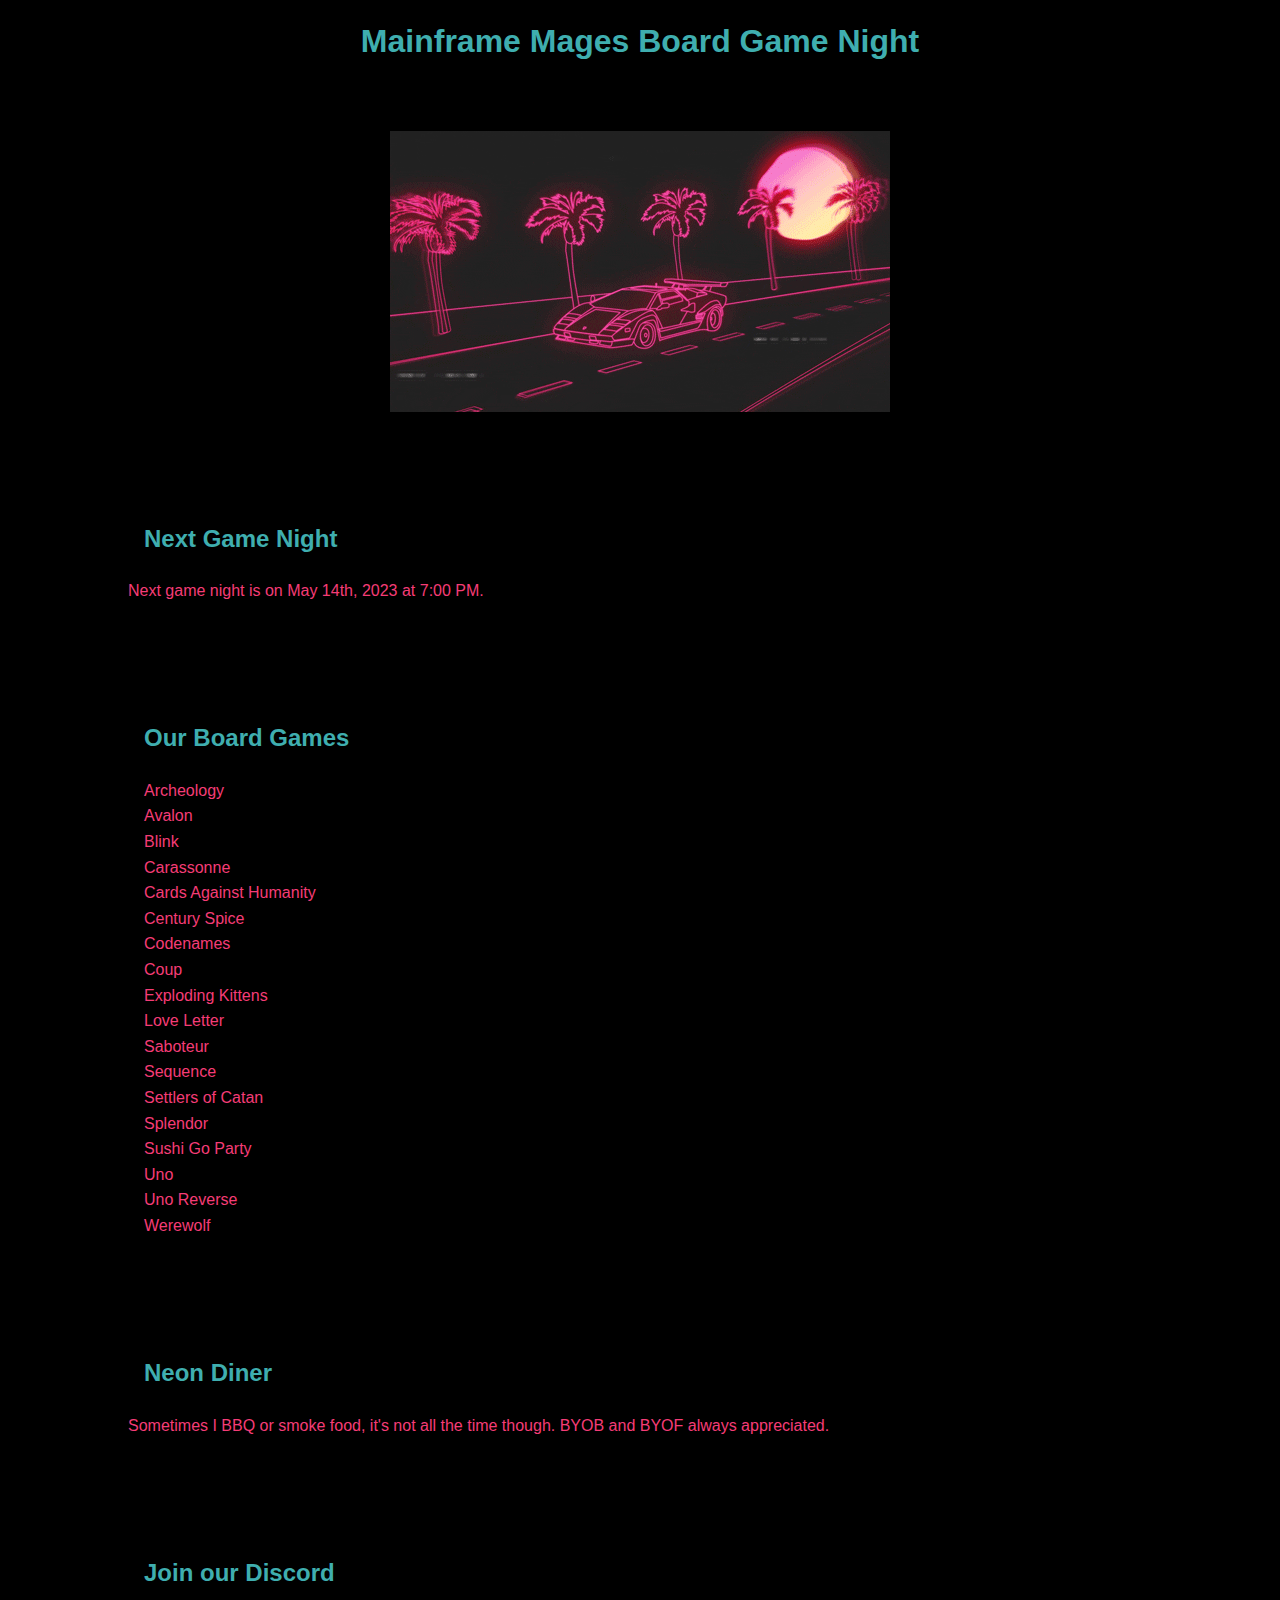
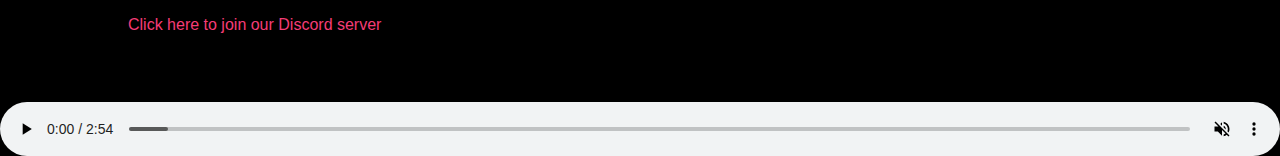
==== index.html @ df43968a "Update index.html" ====
<!DOCTYPE html>
<html lang="en">
<head>
  <meta charset="UTF-8">
  <meta name="viewport" content="width=device-width, initial-scale=1.0">
  <link rel="stylesheet" href="styles.css">
  <title>Board Game Night</title>
</head>
<body>
  <header>
    <h1>Mainframe Mages Board Game Night</h1>
  </header>
    <section id="banner">
    <img src="caroutrun.gif" alt="Banner Image">
  </section>
  <section>
    <h2>Next Game Night</h2>
    <p>Next game night is on May 14th, 2023 at 7:00 PM.</p>
  </section>
 <section>
  <h2>Our Board Games</h2>
  <ul>
    <li>Archeology</li>
    <li>Avalon</li>
    <li>Blink</li>
    <li>Carassonne</li>
    <li>Cards Against Humanity</li>
    <li>Century Spice</li>
    <li>Codenames</li>
    <li>Coup</li>
    <li>Exploding Kittens</li>
    <li>Love Letter</li>
    <li>Saboteur</li>
    <li>Sequence</li>
    <li>Settlers of Catan</li>
    <li>Splendor</li>
    <li>Sushi Go Party</li>
    <li>Uno</li>
    <li>Uno Reverse</li>
    <li>Werewolf</li>
  </ul>
</section>
  <section>
    <h2>Neon Diner</h2>
    <p>Sometimes I BBQ or smoke food, it's not all the time though. BYOB and BYOF always appreciated.</p>
  </section>
  <section>
    <h2>Join our Discord</h2>
    <p><a href="https://discord.gg/2UQatkYEr6" target="_blank">Click here to join our Discord server</a></p>
  </section>
  <audio controls autoplay loop muted>
    <source src="Looking Forward.webm" type="audio/mpeg">
    Your browser does not support the audio element.
  </audio>
</body>
</html>
---- styles.css ----
body {
  font-family: Arial, sans-serif;
  line-height: 1.6;
  margin: 0;
  padding: 0;
  background-color: #000;
  color: #F53C76;
}

header {
  background-color: #000;
  color: #3FAEAF;
  text-align: center;
  padding: 1rem;
}

h1 {
  margin: 0;
}

h2 {
  padding-left: 1rem;
  color: #3FAEAF
}

section {
  padding: 2rem;
  background-color: #000;
  margin: 1rem auto;
  width: 80%;
  border-radius: 5px;
}

ul {
  list-style: none;
  padding: 0;
}

li {
  padding-left: 1rem;
}

a {
  color: #F53C76;
  text-decoration: none;
}

a:hover {
  color: #3FAEAF;
}

#banner {
  text-align: center;
  margin-bottom: 1rem;
}

#banner img {
  max-width: 100%;
  height: auto;
}

audio {
  display: block;
  width: 100%;
  margin-top: 1rem;
}
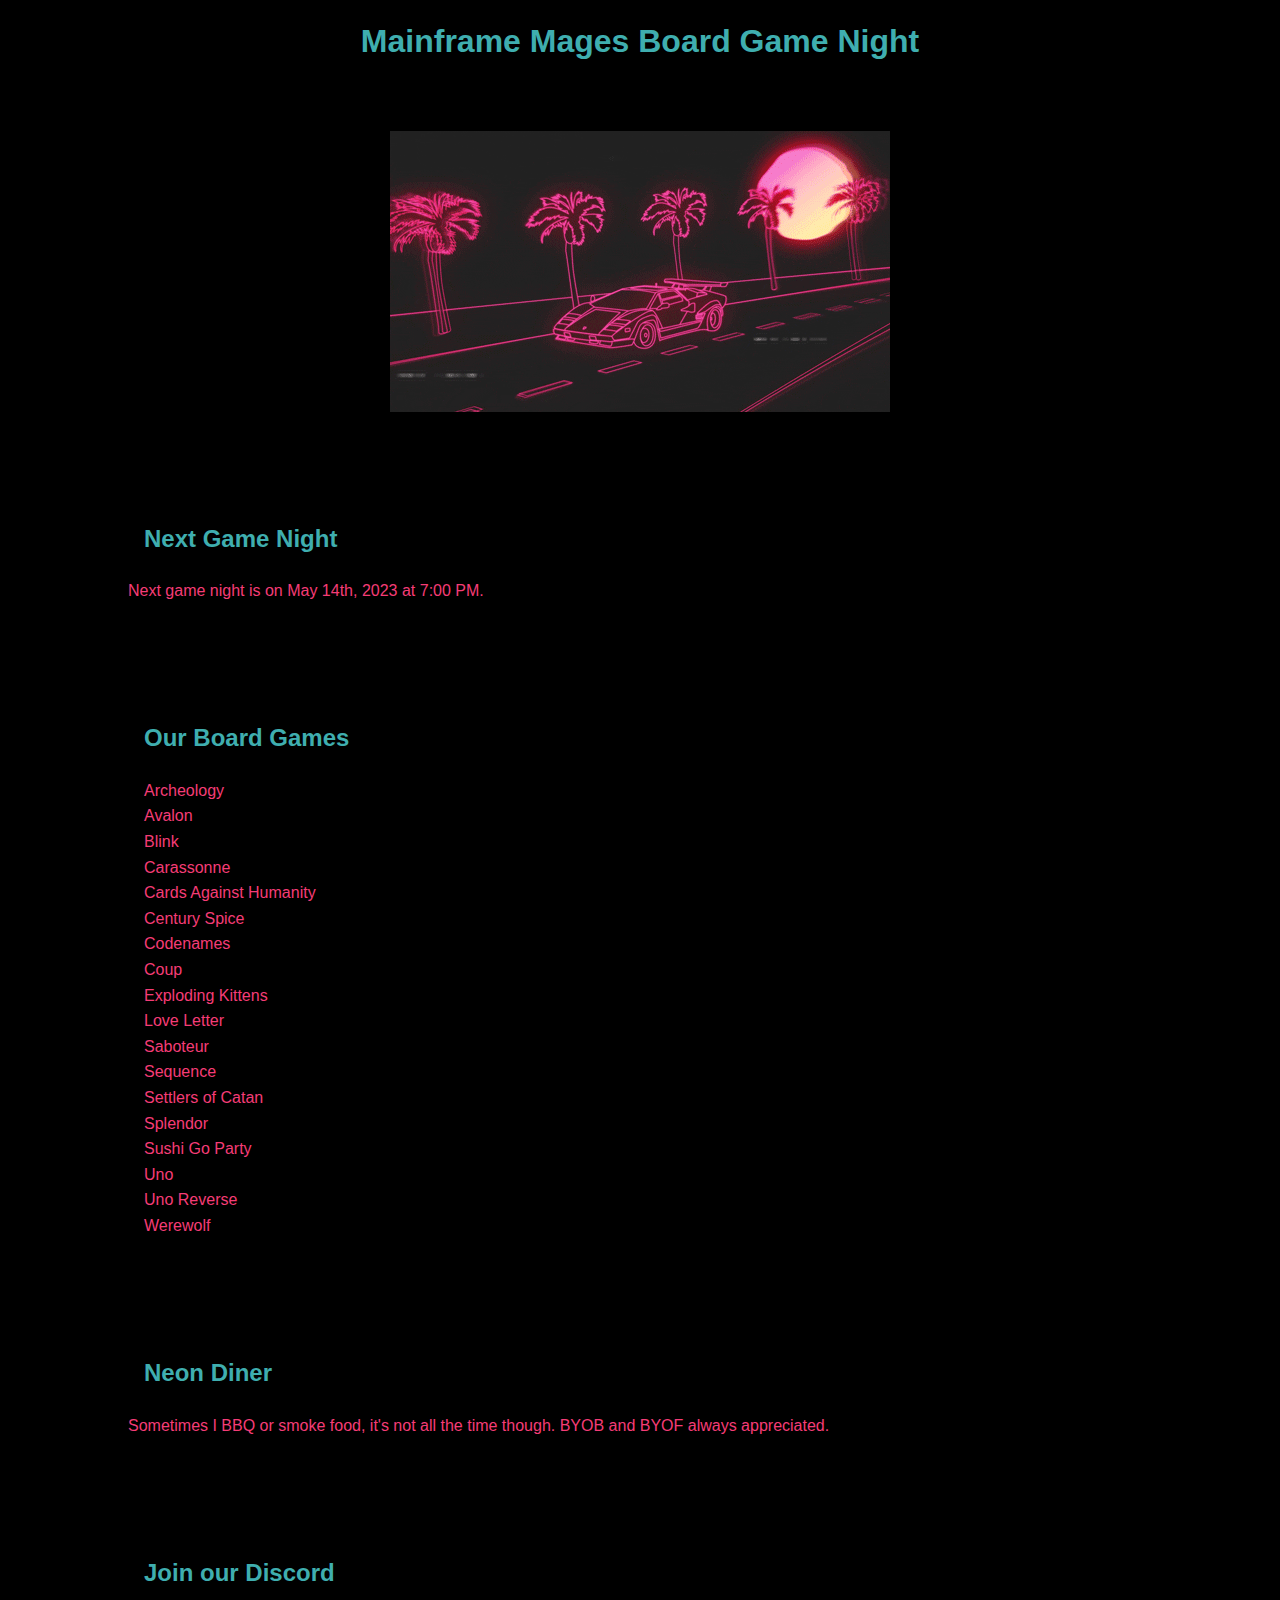
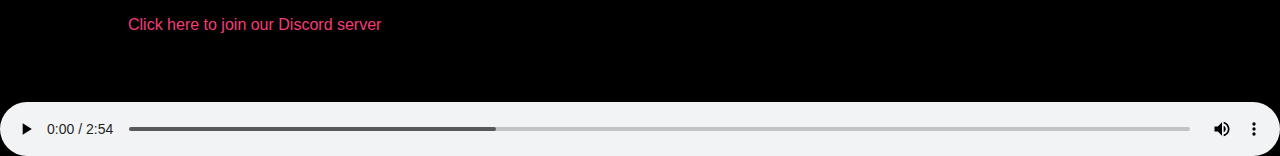
==== commit 3bb18206: "Update index.html" ====
--- a/index.html
+++ b/index.html
@@ -48,7 +48,7 @@
     <h2>Join our Discord</h2>
     <p><a href="https://discord.gg/2UQatkYEr6" target="_blank">Click here to join our Discord server</a></p>
   </section>
-  <audio controls autoplay loop muted>
+  <audio controls autoplay loop>
     <source src="Looking Forward.webm" type="audio/mpeg">
     Your browser does not support the audio element.
   </audio>
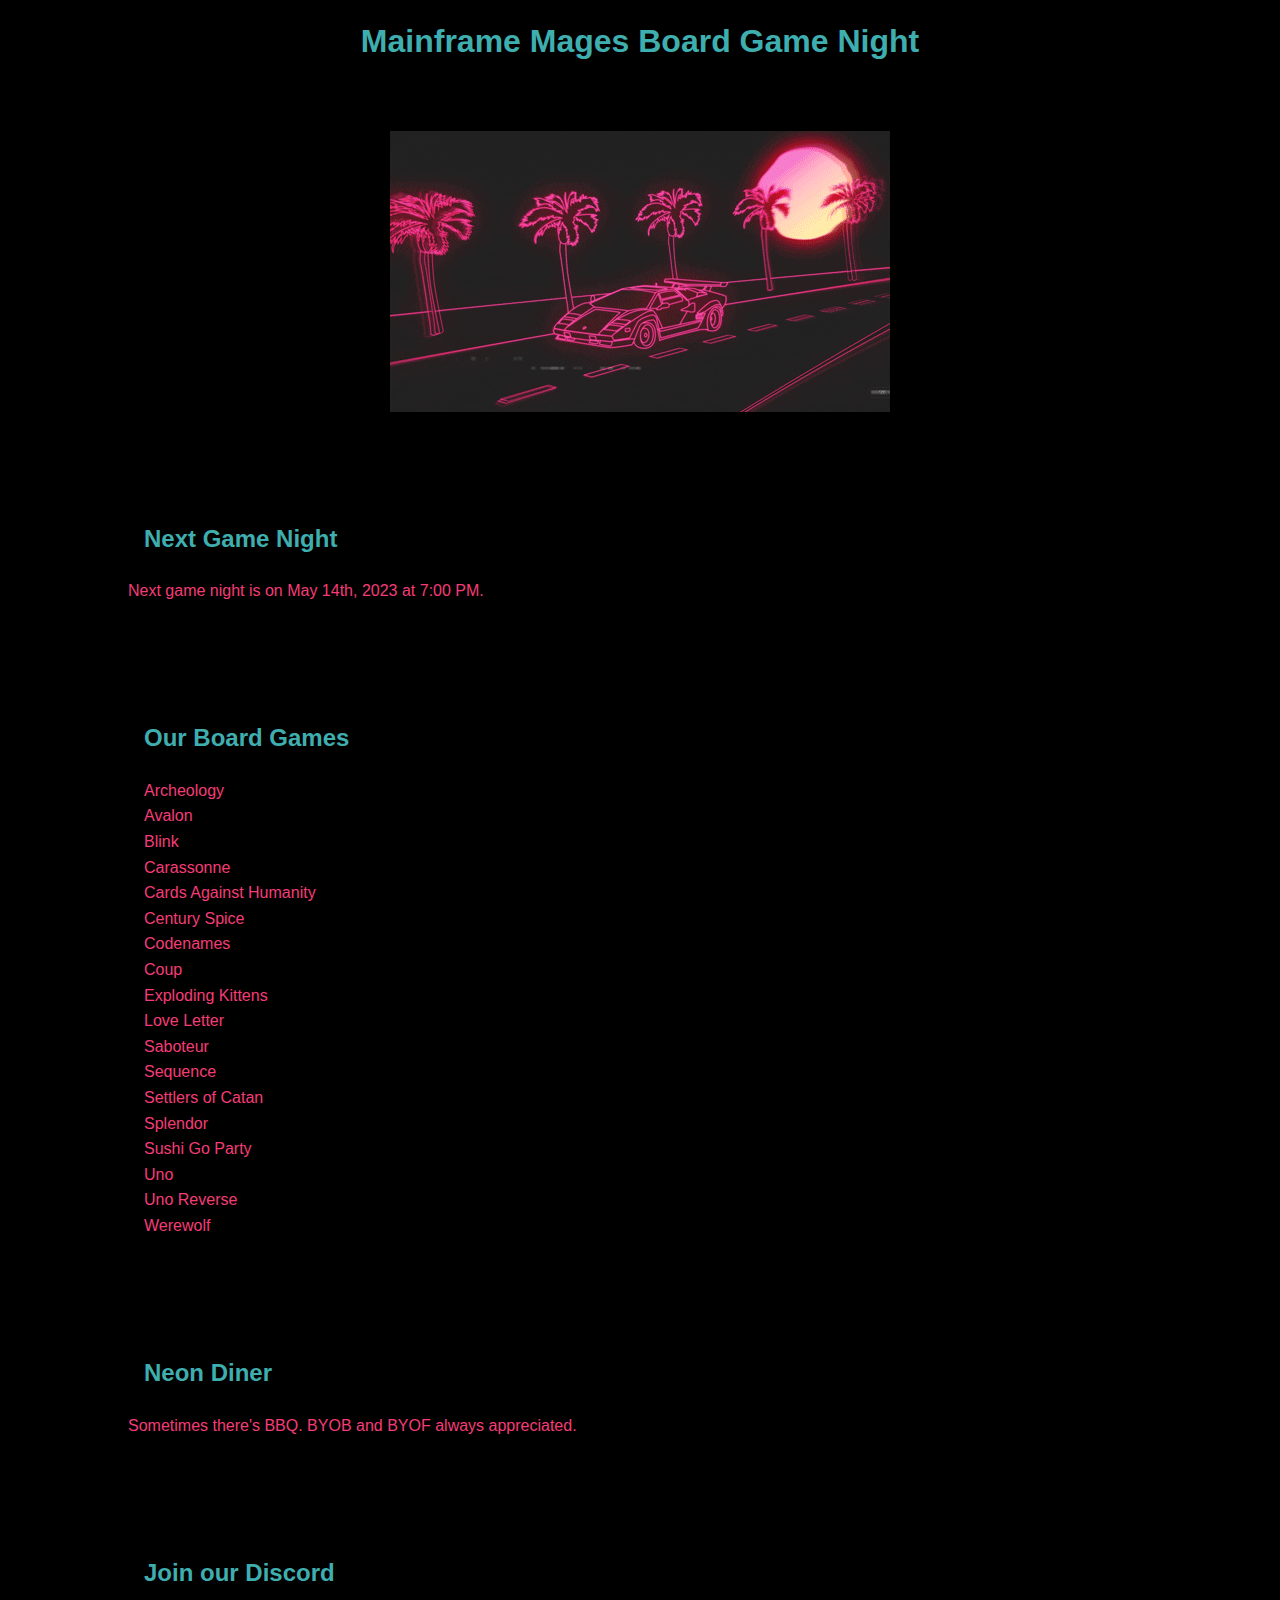
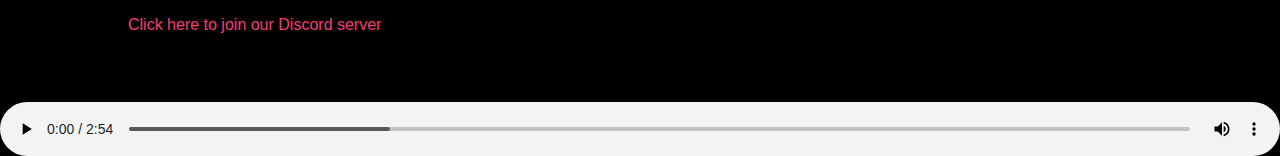
==== commit cf15c7a8: "Update index.html" ====
--- a/index.html
+++ b/index.html
@@ -42,7 +42,7 @@
 </section>
   <section>
     <h2>Neon Diner</h2>
-    <p>Sometimes I BBQ or smoke food, it's not all the time though. BYOB and BYOF always appreciated.</p>
+    <p>Sometimes there's BBQ. BYOB and BYOF always appreciated.</p>
   </section>
   <section>
     <h2>Join our Discord</h2>
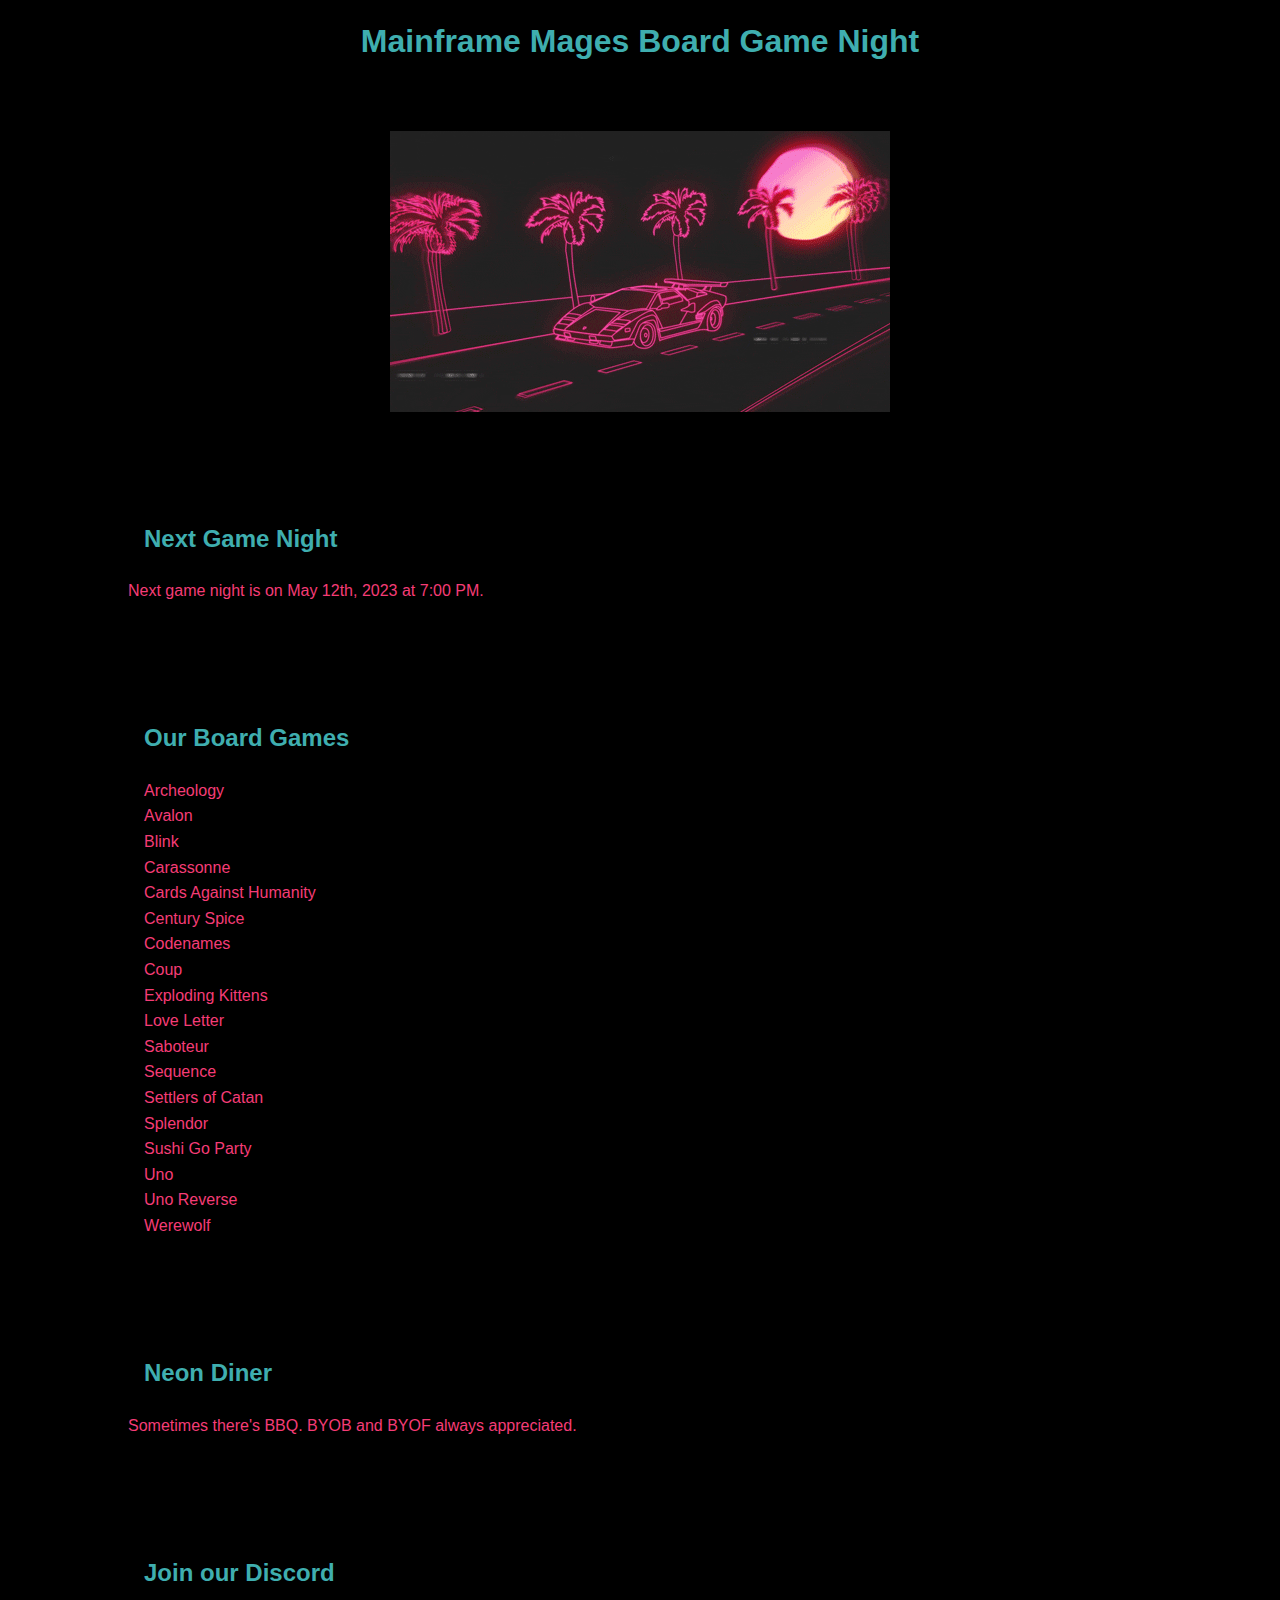
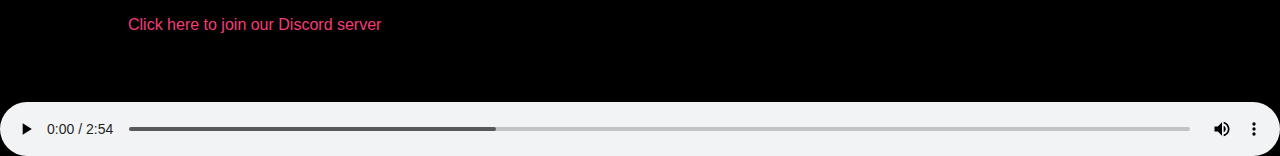
==== commit 90c8a71b: "Update index.html" ====
--- a/index.html
+++ b/index.html
@@ -15,7 +15,7 @@
   </section>
   <section>
     <h2>Next Game Night</h2>
-    <p>Next game night is on May 14th, 2023 at 7:00 PM.</p>
+    <p>Next game night is on May 12th, 2023 at 7:00 PM.</p>
   </section>
  <section>
   <h2>Our Board Games</h2>
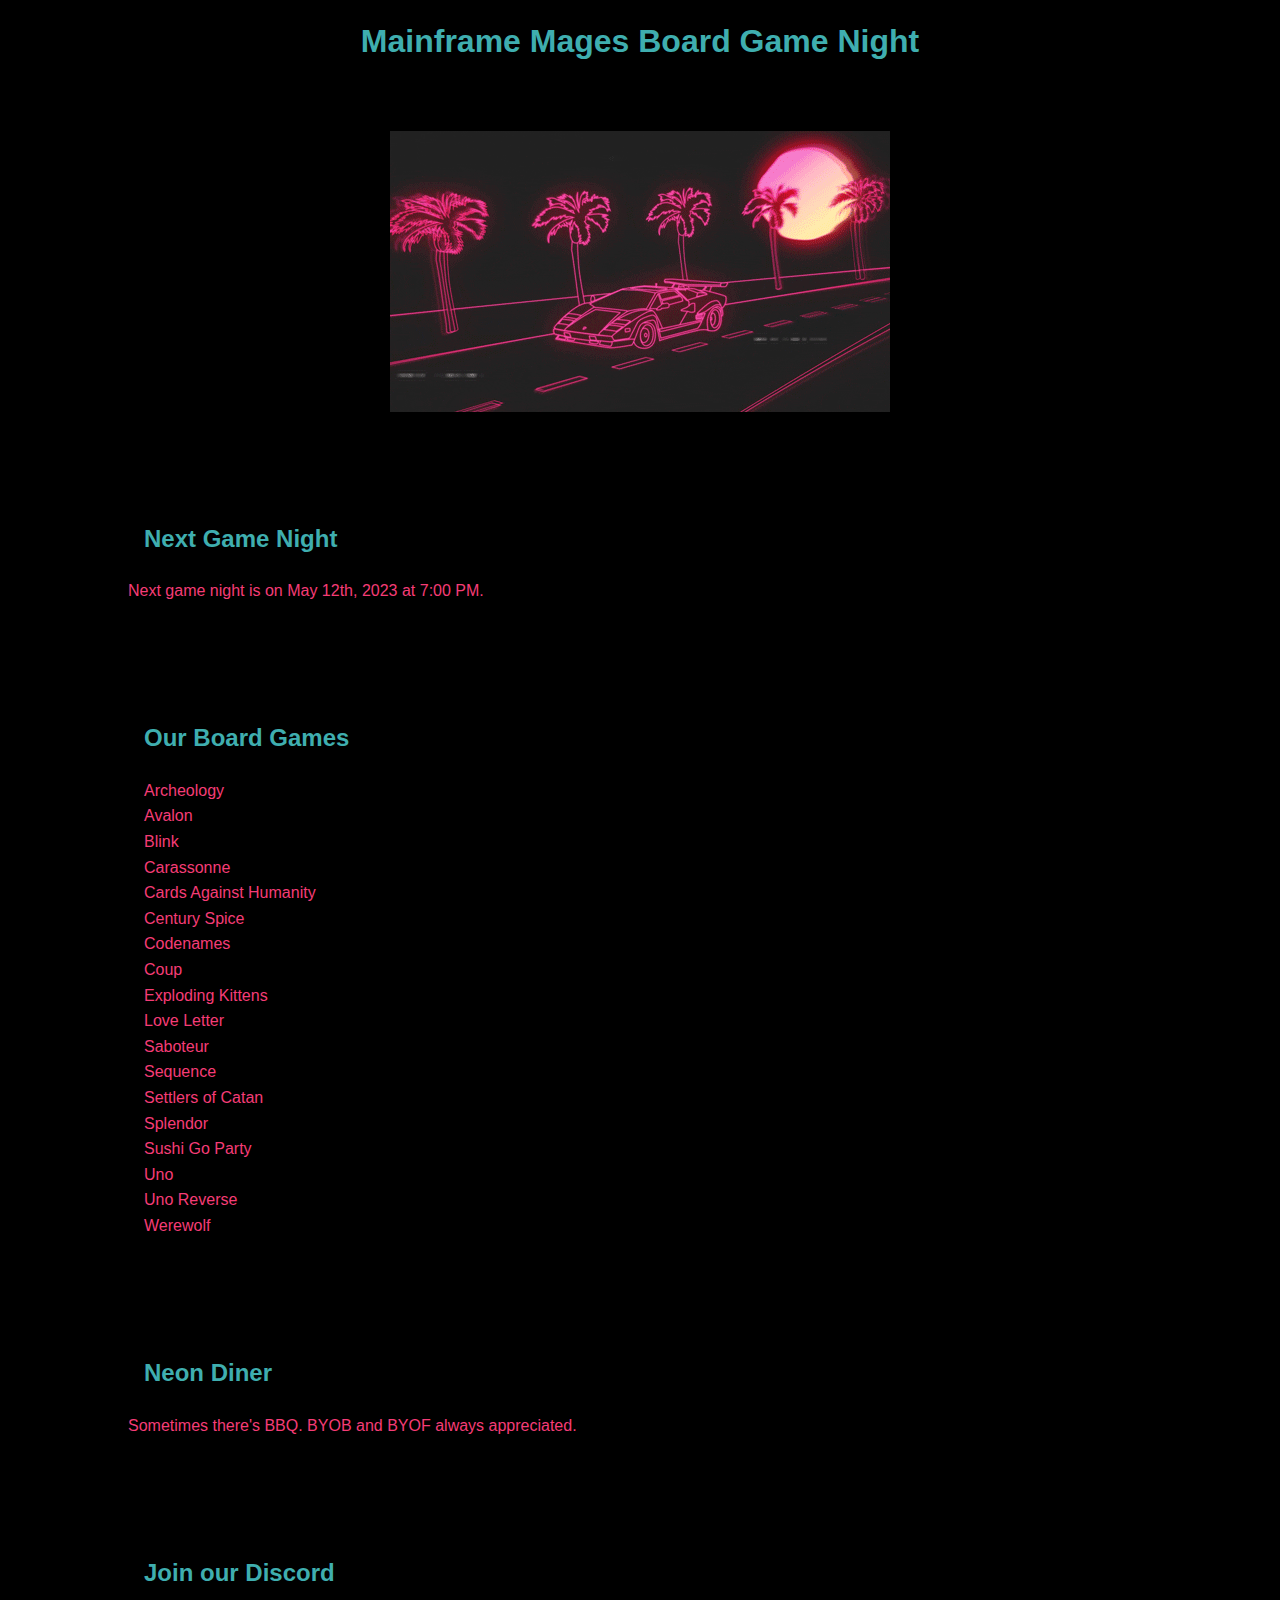
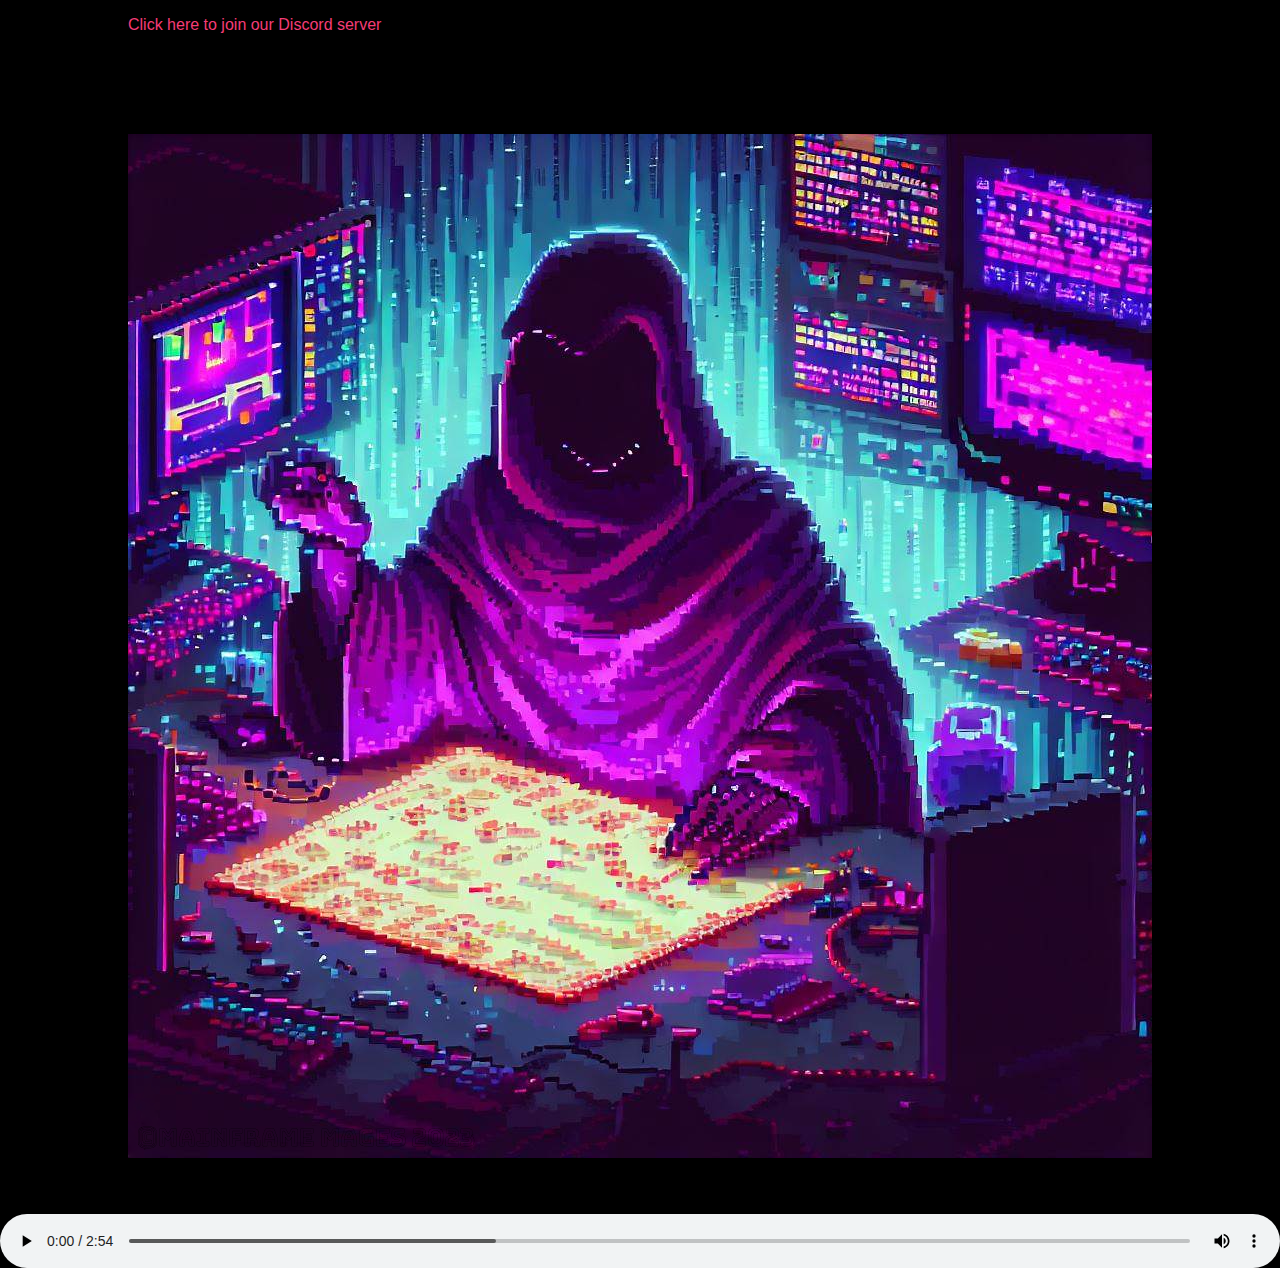
==== commit c4ceaadf: "Update index.html" ====
--- a/index.html
+++ b/index.html
@@ -48,6 +48,9 @@
     <h2>Join our Discord</h2>
     <p><a href="https://discord.gg/2UQatkYEr6" target="_blank">Click here to join our Discord server</a></p>
   </section>
+  <section id="banner">
+    <img src="MainframeMage1.png" alt="Banner Image">
+  </section>
   <audio controls autoplay loop>
     <source src="Looking Forward.webm" type="audio/mpeg">
     Your browser does not support the audio element.
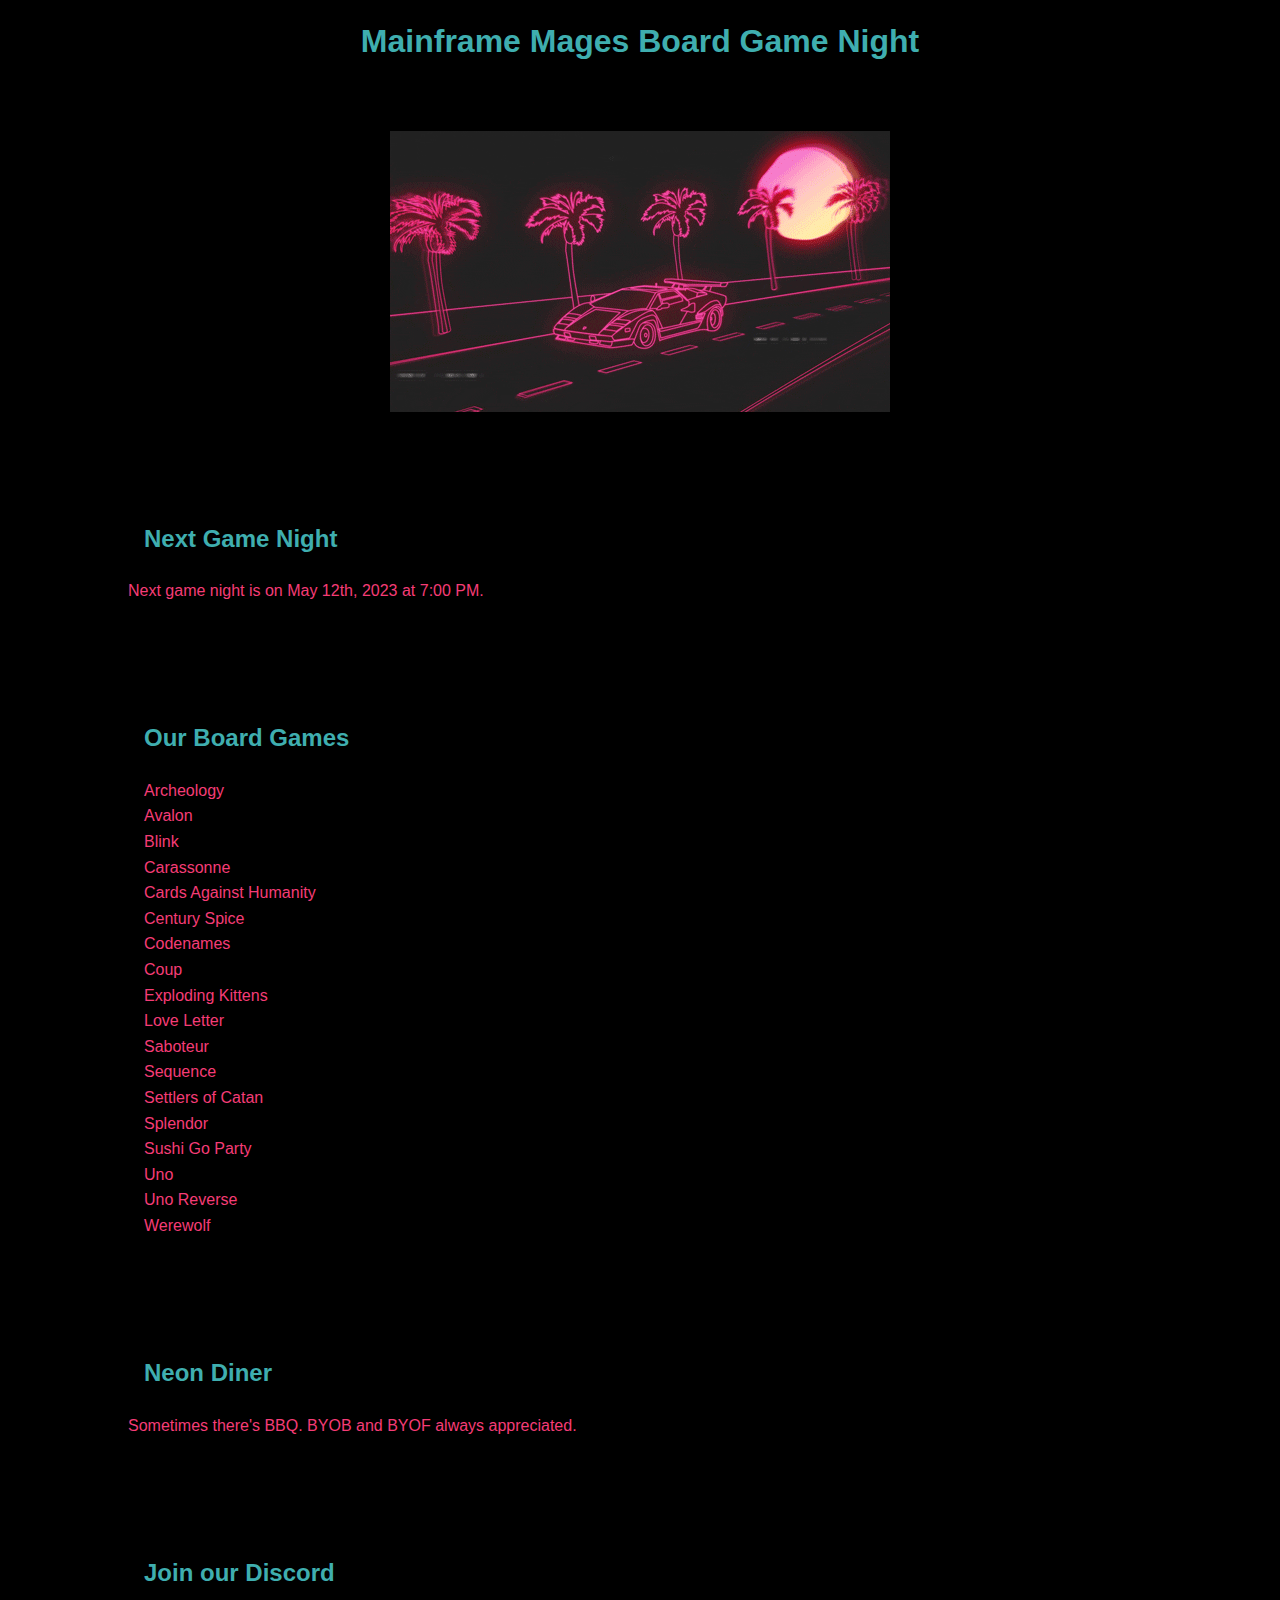
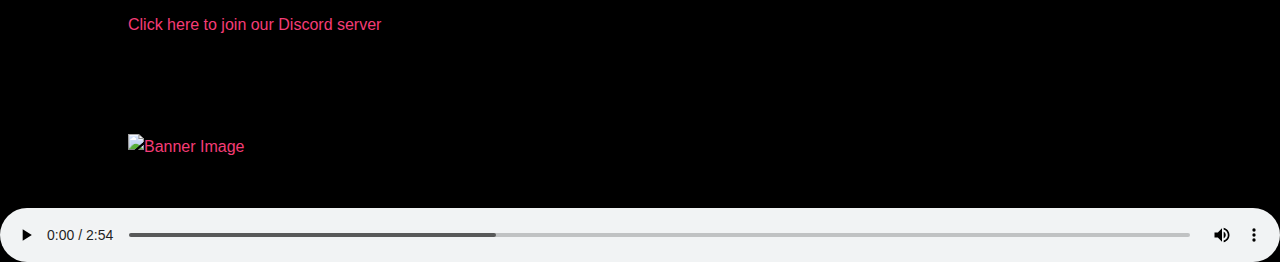
==== commit 50000db4: "Update index.html" ====
--- a/index.html
+++ b/index.html
@@ -48,8 +48,8 @@
     <h2>Join our Discord</h2>
     <p><a href="https://discord.gg/2UQatkYEr6" target="_blank">Click here to join our Discord server</a></p>
   </section>
-  <section id="banner">
-    <img src="MainframeMage1.png" alt="Banner Image">
+  <section id="bannerbottom">
+    <img src="MainframeMage2.png" alt="Banner Image">
   </section>
   <audio controls autoplay loop>
     <source src="Looking Forward.webm" type="audio/mpeg">
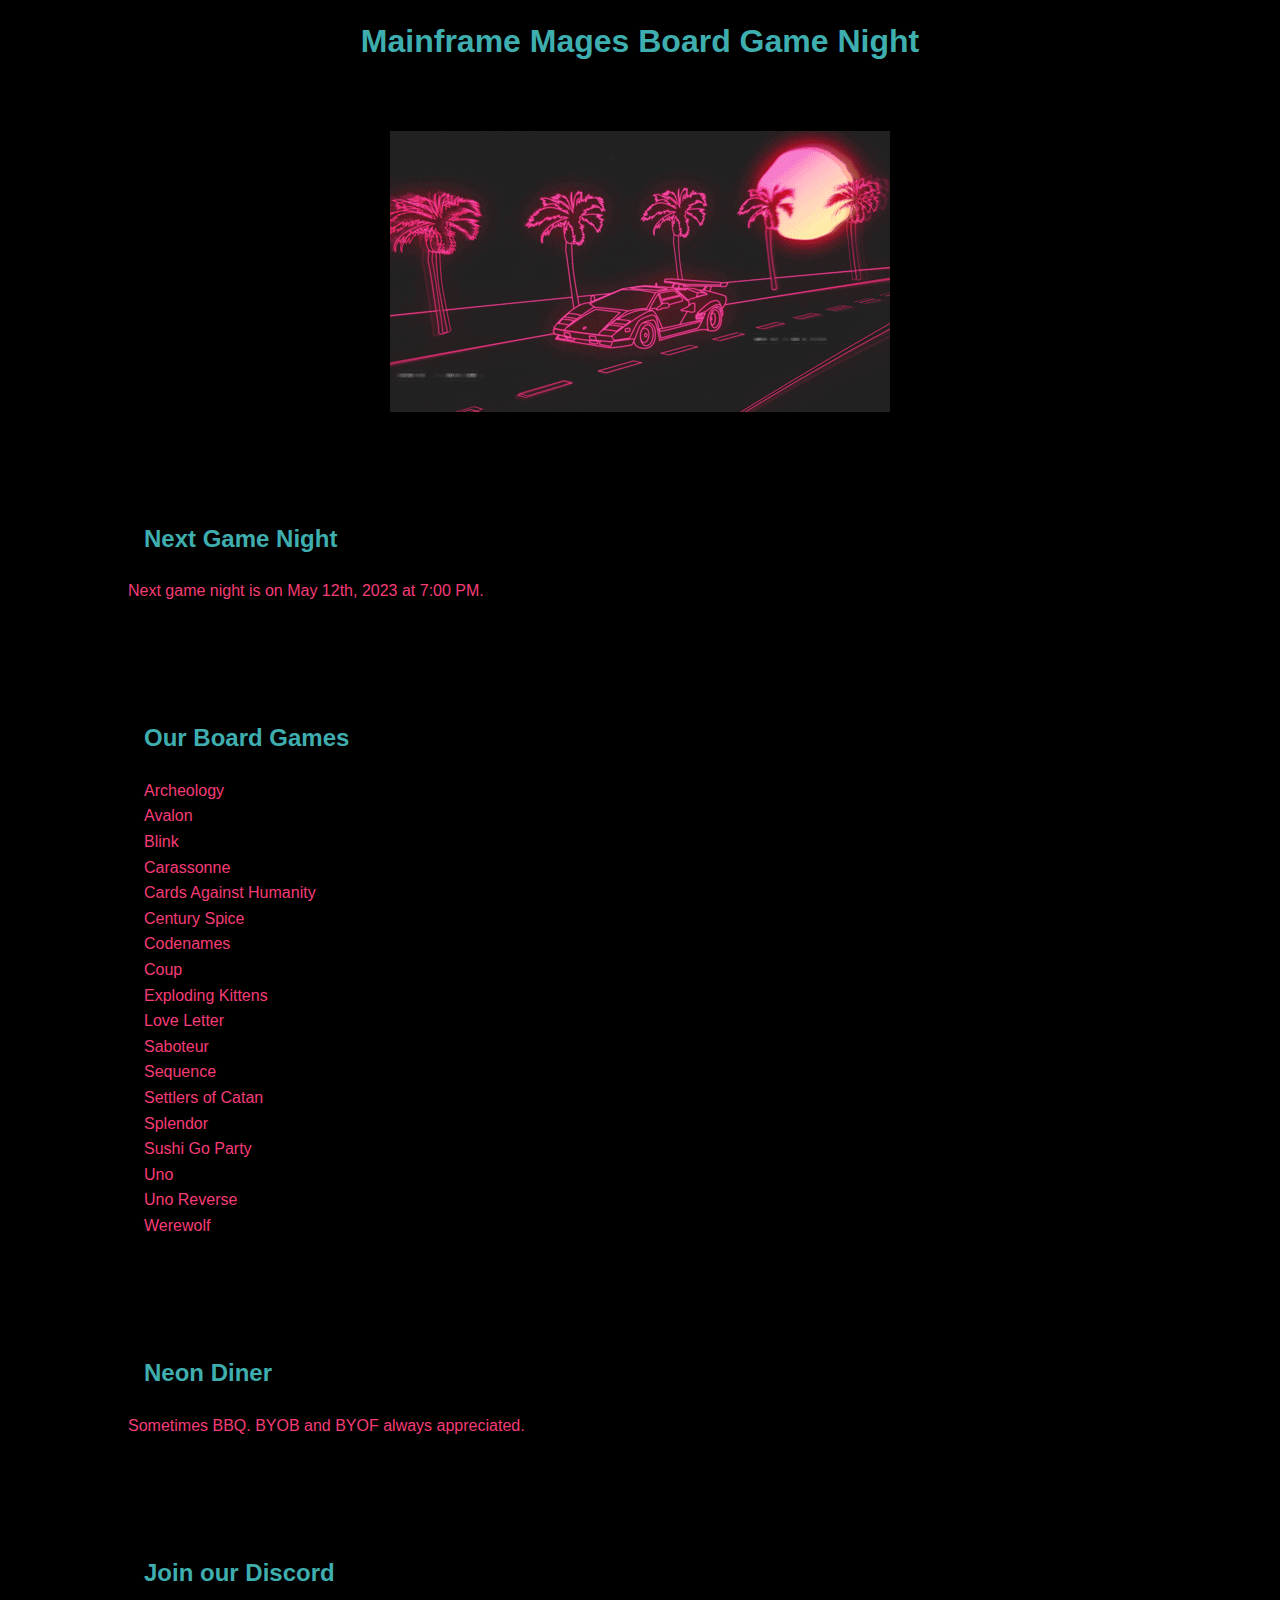
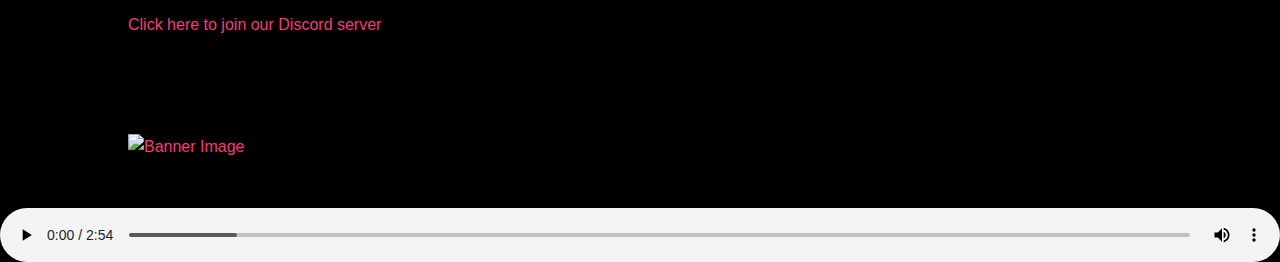
==== commit 62bd5f34: "Update index.html" ====
--- a/index.html
+++ b/index.html
@@ -42,7 +42,7 @@
 </section>
   <section>
     <h2>Neon Diner</h2>
-    <p>Sometimes there's BBQ. BYOB and BYOF always appreciated.</p>
+    <p>Sometimes BBQ. BYOB and BYOF always appreciated.</p>
   </section>
   <section>
     <h2>Join our Discord</h2>
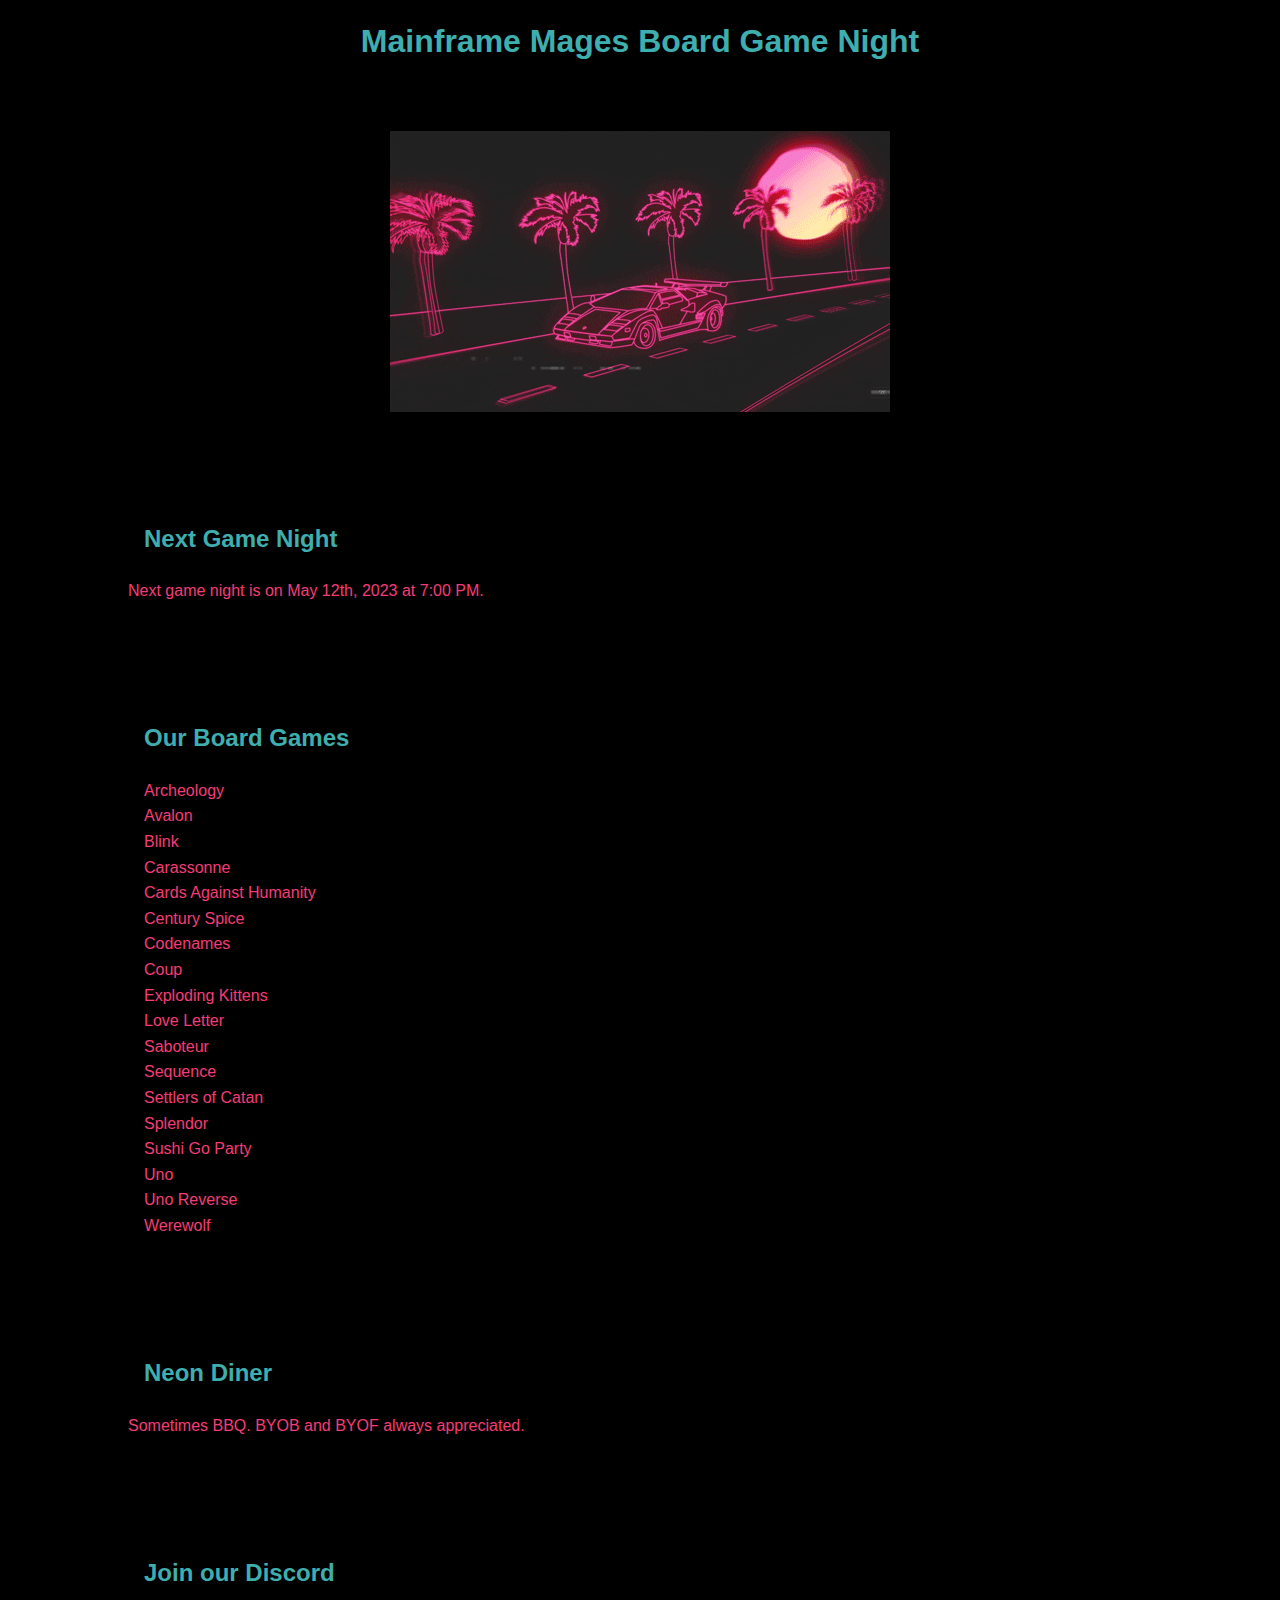
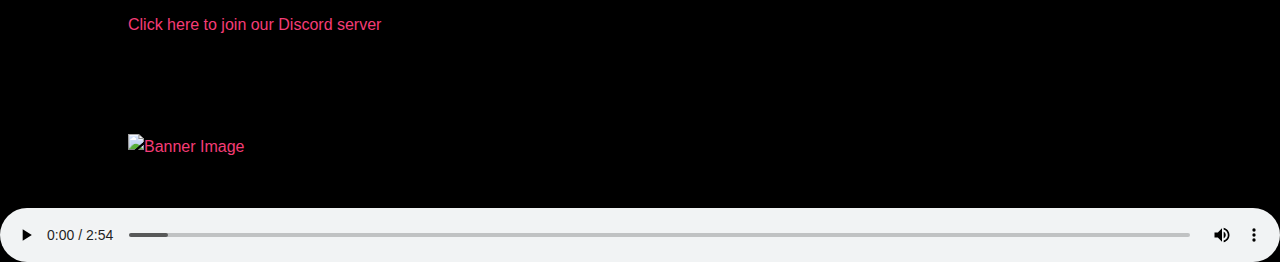
==== commit f2b238f8: "Update index.html" ====
--- a/index.html
+++ b/index.html
@@ -49,7 +49,7 @@
     <p><a href="https://discord.gg/2UQatkYEr6" target="_blank">Click here to join our Discord server</a></p>
   </section>
   <section id="bannerbottom">
-    <img src="MainframeMage2.png" alt="Banner Image">
+    <img src="MainframeMage1.png" alt="Banner Image">
   </section>
   <audio controls autoplay loop>
     <source src="Looking Forward.webm" type="audio/mpeg">
